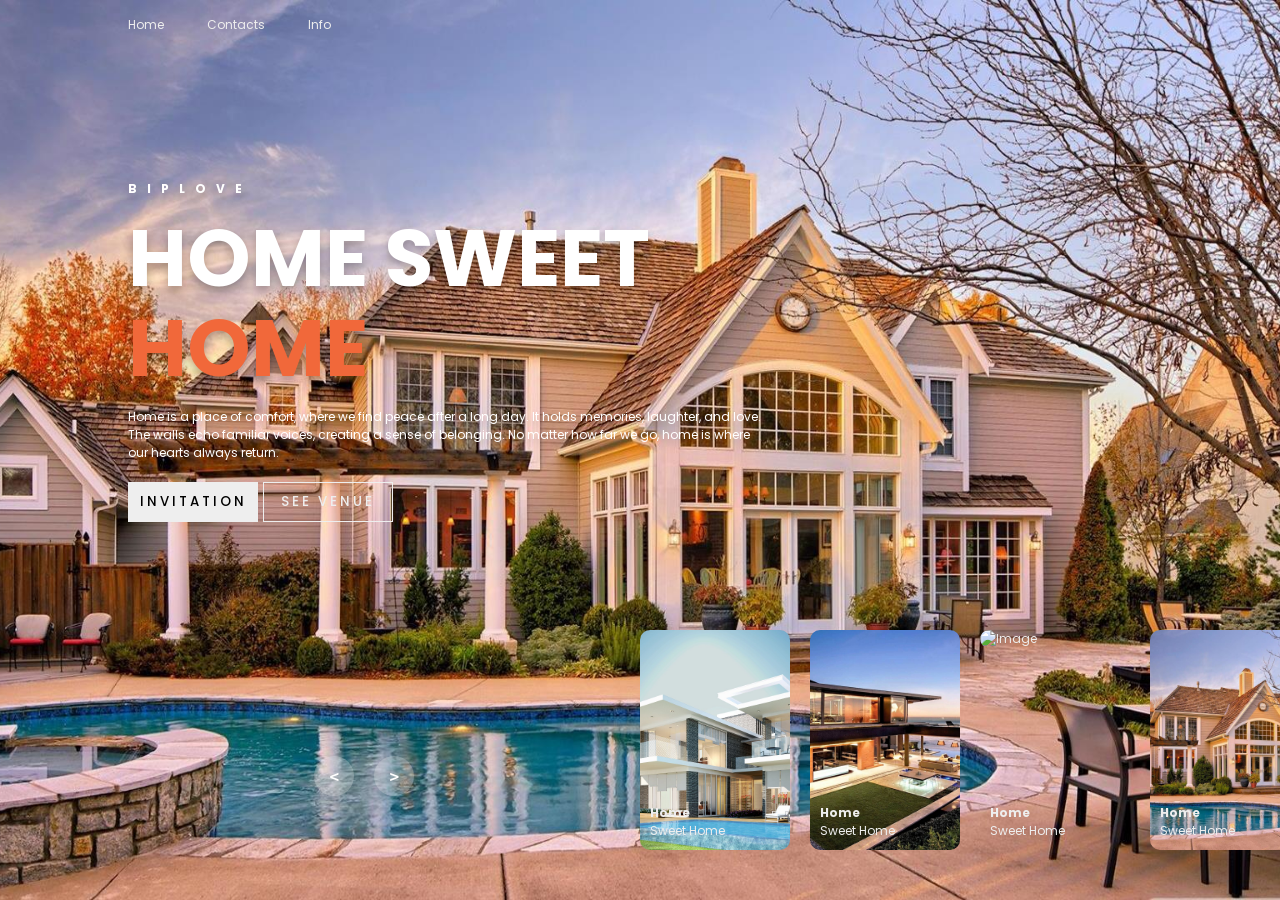
==== index.html @ fd87e5a3 "Basic template done. Slider and Pop up created" ====
<!DOCTYPE html>
<html lang="en">

<head>
    <meta charset="UTF-8">
    <meta name="viewport" content="width=device-width, initial-scale=1.0">
    <link rel="stylesheet" href="style.css">
    <title>Slider Project</title>
</head>

<body>
    <!-- HEADER -->
    <header>
        <nav>
            <a href="">Home</a>
            <a href="">Contacts</a>
            <a href="">Info</a>
        </nav>
    </header>
    <!-- HEADER -->

    <!-- CAROUSEL -->
    <div class="carousel">
        <div class="list">
            <div class="item">
                <img src="image/img1.jpg" alt="Image1">
                <div class="content">
                    <div class="author">BIPLOVE</div>
                    <div class="title">HOME SWEET</div>
                    <div class="topic">HOME</div>
                    <div class="des">
                        Home is a place of comfort, where we find peace after a long day. It holds memories, laughter, and love. The walls echo familiar voices, creating a sense of belonging. No matter how far we go, home is where our hearts always return.
                    </div>
                    <div class="buttons">
                        <button>INVITATION</button>
                        <button>SEE VENUE</button>
                    </div>
                </div>
            </div>

            <div class="item">
                <img src="image/img2.jpg" alt="Image1">
                <div class="content">
                    <div class="author">BIPLOVE</div>
                    <div class="title">HOME SWEET</div>
                    <div class="topic">HOME</div>
                    <div class="des">
                        Family is our first connection in life, offering unconditional support and care. They guide us through challenges, celebrate our victories, and stand by us in failure. Whether by blood or bond, a loving family builds the foundation for confidence, resilience, and emotional strength throughout life.
                    </div>
                    <div class="buttons">
                        <button>INVITATION</button>
                        <button>SEE VENUE</button>
                    </div>
                </div>
            </div>

            <div class="item">
                <img src="image/img3.jpg" alt="Image1">
                <div class="content">
                    <div class="author">BIPLOVE</div>
                    <div class="title">HOME SWEET</div>
                    <div class="topic">HOME</div>
                    <div class="des">
                        A home is more than bricks and furniture; it's where we grow, learn, and dream. It shapes our identity and provides stability in an ever-changing world. With every room filled with warmth and familiarity, a home becomes a reflection of the people who live within.
                    </div>
                    <div class="buttons">
                        <button>INVITATION</button>
                        <button>SEE VENUE</button>
                    </div>
                </div>
            </div>

            <div class="item">
                <img src="image/img4.png" alt="Image1">
                <div class="content">
                    <div class="author">BIPLOVE</div>
                    <div class="title">HOME SWEET</div>
                    <div class="topic">HOME</div>
                    <div class="des">
                        Family brings meaning to our lives through shared traditions, meals, and moments. Their presence turns ordinary days into memories worth cherishing. Though disagreements may arise, love binds a family together. In their company, we find acceptance, understanding, and a reminder that we are never truly alone.
                    </div>
                    <div class="buttons">
                        <button>INVITATION</button>
                        <button>SEE VENUE</button>
                    </div>
                </div>
            </div>
        </div>

        <!-- THUMBNAIL -->
        <div class="thumbnail">

            <div class="item">
                <img src="image/img2.jpg" alt="Image">
                <div class="content">
                    <div class="title">
                        Home
                    </div>
                    <div class="des">
                        Sweet Home
                    </div>
                </div>
            </div>

            <div class="item">
                <img src="image/img3.jpg" alt="Image">
                <div class="content">
                    <div class="title">
                        Home
                    </div>
                    <div class="des">
                        Sweet Home
                    </div>
                </div>
            </div>

            <div class="item">
                <img src="image/img4.jpg" alt="Image">
                <div class="content">
                    <div class="title">
                        Home
                    </div>
                    <div class="des">
                        Sweet Home
                    </div>
                </div>
            </div>

            <div class="item">
                <img src="image/img1.jpg" alt="Image">
                <div class="content">
                    <div class="title">
                        Home
                    </div>
                    <div class="des">
                        Sweet Home
                    </div>
                </div>
            </div>
        </div>

        <!-- ARROWS -->
        <div class="arrows">
            <button id="prev"><</button>
            <button id="next">></button>
        </div>

        <div class="time"></div>
    </div>

    <!-- CAROUSEL -->

    <!-- POPUP -->
<div class="popup" id="popup">
    <div class="popup-content">
        <span class="close-btn" id="closePopup">&times;</span>
        <img src="image/imagePop.png" alt="Popup" />
    </div>
</div>


    <script src="app.js"></script>
</body>

</html>
---- style.css ----
@import url('https://fonts.googleapis.com/css2?family=Poppins:ital,wght@0,100;0,200;0,300;0,400;0,500;0,600;0,700;0,800;0,900;1,100;1,200;1,300;1,400;1,500;1,600;1,700;1,800;1,900&display=swap');

body{
    font-family: "Poppins", sans-serif;
    background-color: black;
    color: #eee;
    margin: 0;
    font-size: 12px;
}
a{
    text-decoration: none;
    color: #eee;
}
header{
    width: 1140px;
    max-width: 80%;
    margin: auto;
    height: 50px;
    display: flex;
    align-items: center;
    position: relative;
    z-index: 100;
}
header a{
    margin-right: 40px;
}


/* CAROUSEL */
.carousel{
    width: 100vw;
    height: 100vh;
    overflow: hidden;
    margin-top: -50px;
    position: relative;
}
.carousel .list .item{
    position: absolute;
    inset: 0 0 0 0;
}
.carousel .list .item img{
    width: 100%;
    height: 100%;
    object-fit: cover;
}
.carousel .list .item .content{
    position: absolute;
    top: 20%;
    width: 1140px;
    max-width: 80%;
    left: 50%;
    transform: translateX(-50%);
    padding-right: 30%;
    box-sizing: border-box;
    color: #fff;
    text-shadow: 0 5px 10px #0004;
}
.carousel .list .item .content .author{
    font-weight: bold;
    letter-spacing: 10px;
}
.carousel .list .item .content .title,
.carousel .list .item .content .topic{
    font-weight: bold;
    font-size: 5rem;
    list-style: 1.3rem;
}
.carousel .list .item .content .topic{
    margin-top: -30px;
    color: #f1683a;
}
.carousel .list .item .content .buttons{
    display: grid;
    grid-template-columns: repeat(2, 130px);
    grid-template-rows: 40px;
    gap: 5px;
    margin-top: 20px;
}
.carousel .list .item .content button{
    border: none;
    background-color: #eee;
    letter-spacing: 3px;
    font-family: Poppins;
    font-weight: 500;
}
.carousel .list .item .content button:nth-child(2){
    background-color: transparent;
    color: #eee;
    border: 1px solid #eee;
}

/* THUMBNAIL */
.thumbnail{
    position: absolute;
    bottom: 50px;
    left: 50%;
    width: max-content;
    z-index: 100;
    display: flex;
    gap: 20px;
}
.thumbnail .item{
    width: 150px;
    height: 220px;
    flex-shrink: 0;
    position: relative;
}
.thumbnail .item img{
    width: 100%;
    height: 100%;
    object-fit: cover;
    border-radius: 10px;
}
.thumbnail .item .content{
    position: absolute;
    bottom: 10px;
    left: 10px;
    right: 10px;
}
.thumbnail .item .content .title{
    font-weight: bold;
}

/* ARROWS */
.arrows{
    position: absolute;
    top: 84%;
    right: 52%;
    width: 300px;
    max-width: 30%;
    display: flex;
    gap: 20px;
    align-items: center;
}
.arrows button{
    width: 40px;
    height: 40px;
    border-radius: 50%;
    background-color: #eee4;
    border: none;
    font-family: monospace;
    color: #fff;
    font-weight: bold;
    font-size: large;
    transition: .5s;
    z-index: 100;
}
.arrows button:hover{
    background-color: #eee;
    color: #555;
}

/* ANIMATION */
.carousel .list .item:nth-child(1){
    z-index: 1;
}
.carousel .list .item:nth-child(1) .author,
.carousel .list .item:nth-child(1) .title,
.carousel .list .item:nth-child(1) .topic,
.carousel .list .item:nth-child(1) .des,
.carousel .list .item:nth-child(1) .buttons{
    transform: translateY(50px);
    filter: blur(20px);
    opacity: 0;
    animation: showContent 0.5s 1s linear forwards;
}
@keyframes showContent {
    to{
        opacity: 1;
        filter: blur(0);
        transform: translateY(0);
    }
}
.carousel .list .item:nth-child(1) .title{
    animation-delay: 1.2s;
}
.carousel .list .item:nth-child(1) .topic{
    animation-delay: 1.4s;
}
.carousel .list .item:nth-child(1) .des{
    animation-delay: 1.6s;
}
.carousel .list .item:nth-child(1) .buttons{
    animation-delay: 1.8s;
}

/* EFFECT NEXT CLICK */
.carousel.next .list .item:nth-child(1) img{
    width: 150px;
    height: 220px;
    position: absolute;
    left: 50%;
    bottom: 50px;
    border-radius: 20px;
    animation: showImage 0.5s linear 1 forwards;
}
@keyframes showImage {
    to{
        width: 100%;
        height: 100%;
        left: 0;
        bottom: 0;
        border-radius: 0;
    }
}
.carousel.next .thumbnail .item:nth-last-child(1){
    width: 0;
    overflow: hidden;
    animation: showThumbnail .5s linear 1 forwards;
}
@keyframes showThumbnail {
    to{
        width: 150px;
    }
}
.carousel.next .thumbnail{
    transform: translateX(150px);
    animation: transformThumbnail;
}
@keyframes transformThumbnail {
    to{
        transform: translateX(0);
    }
}

/* EFFECT PREV CLICK */
.carousel.prev .list .item:nth-child(2){
    z-index: 2;
}
.carousel.prev .list .item:nth-child(2) img{
    position: absolute;
    bottom: 0;
    left: 0;
    animation: outImage 0.5s linear 1 forwards;
}
@keyframes outImage {
    to{
        width: 150px;
        height: 220px;
        border-radius: 20px;
        left: 50%;
        bottom: 50px;
    }
}
.carousel.prev .thumbnail .item:nth-child(1){
    width: 0;
    overflow: hidden;
    opacity: 0;
    animation: showThumbnail 0.5s linear 1 forwards;
}
.carousel.prev .list .item:nth-child(2) .author,
.carousel.prev .list .item:nth-child(2) .title,
.carousel.prev .list .item:nth-child(2) .topic,
.carousel.prev .list .item:nth-child(2) .des,
.carousel.prev .list .item:nth-child(2) .buttons{
    animation: contentOut 1.5s linear 1 forwards;
}
@keyframes contentOut{
    to{
        transform: translateY(-150px);
        filter: blur(20px);
        opacity: 0;
    }
}
.carousel.next .arrows button,
.carousel.prev .arrows button{
    pointer-events: none;
}
/* TIME */
.time{
    width: 0%;
    height: 5px;
    background-color: #f1683a;
    position: absolute;
    z-index: 100;
    top: 0;
    left: 0;
}
.carousel.next .time,
.carousel.prev .time{
    width: 100%;
    animation: timeRunning 2s linear 1 forwards;
}
@keyframes timeRunning{
    to{
        width: 0;
    }
}

/* RESPONSIVE */
@media screen and (max-width: 678px){
    .carousel .list .item .content{
        padding-right: 0;
    }
    .carousel .list .item .content .title{
        font-size: 30px;
    }
}


/* POPUP */
.popup {
    position: fixed;
    top: 0;
    left: 0;
    width: 100%;
    height: 100%;
    background-color: rgba(0, 0, 0, 0.8);
    display: none;
    justify-content: center;
    align-items: center;
    z-index: 999;
}

.popup-content {
    position: relative;
    max-width: 90%;
    max-height: 90%;
}

.popup-content img {
    width: 100%;
    height: auto;
    border-radius: 10px;
}

.close-btn {
    position: absolute;
    top: -15px;
    right: -15px;
    font-size: 30px;
    color: white;
    cursor: pointer;
    background-color: #f1683a;
    border-radius: 50%;
    padding: 5px 10px;
    line-height: 30px;
}
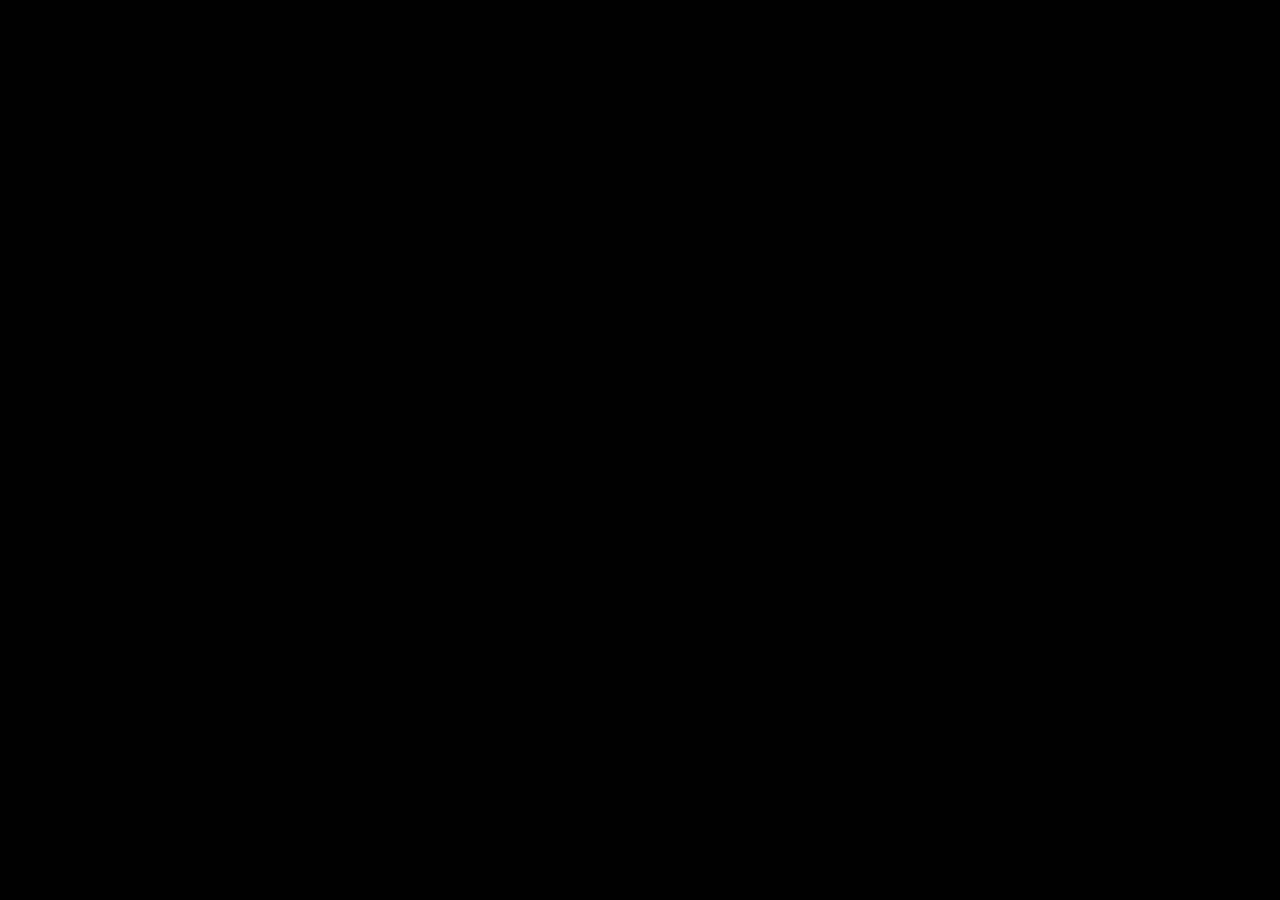
==== commit 89b5680a: "Create index.html" ====
--- a/index.html
+++ b/index.html
@@ -1,165 +1,136 @@
-<!DOCTYPE html>
-<html lang="en">
-
-<head>
-    <meta charset="UTF-8">
-    <meta name="viewport" content="width=device-width, initial-scale=1.0">
-    <link rel="stylesheet" href="style.css">
-    <title>Slider Project</title>
-</head>
-
-<body>
-    <!-- HEADER -->
-    <header>
-        <nav>
-            <a href="">Home</a>
-            <a href="">Contacts</a>
-            <a href="">Info</a>
-        </nav>
-    </header>
-    <!-- HEADER -->
-
-    <!-- CAROUSEL -->
-    <div class="carousel">
-        <div class="list">
-            <div class="item">
-                <img src="image/img1.jpg" alt="Image1">
-                <div class="content">
-                    <div class="author">BIPLOVE</div>
-                    <div class="title">HOME SWEET</div>
-                    <div class="topic">HOME</div>
-                    <div class="des">
-                        Home is a place of comfort, where we find peace after a long day. It holds memories, laughter, and love. The walls echo familiar voices, creating a sense of belonging. No matter how far we go, home is where our hearts always return.
-                    </div>
-                    <div class="buttons">
-                        <button>INVITATION</button>
-                        <button>SEE VENUE</button>
-                    </div>
-                </div>
-            </div>
-
-            <div class="item">
-                <img src="image/img2.jpg" alt="Image1">
-                <div class="content">
-                    <div class="author">BIPLOVE</div>
-                    <div class="title">HOME SWEET</div>
-                    <div class="topic">HOME</div>
-                    <div class="des">
-                        Family is our first connection in life, offering unconditional support and care. They guide us through challenges, celebrate our victories, and stand by us in failure. Whether by blood or bond, a loving family builds the foundation for confidence, resilience, and emotional strength throughout life.
-                    </div>
-                    <div class="buttons">
-                        <button>INVITATION</button>
-                        <button>SEE VENUE</button>
-                    </div>
-                </div>
-            </div>
-
-            <div class="item">
-                <img src="image/img3.jpg" alt="Image1">
-                <div class="content">
-                    <div class="author">BIPLOVE</div>
-                    <div class="title">HOME SWEET</div>
-                    <div class="topic">HOME</div>
-                    <div class="des">
-                        A home is more than bricks and furniture; it's where we grow, learn, and dream. It shapes our identity and provides stability in an ever-changing world. With every room filled with warmth and familiarity, a home becomes a reflection of the people who live within.
-                    </div>
-                    <div class="buttons">
-                        <button>INVITATION</button>
-                        <button>SEE VENUE</button>
-                    </div>
-                </div>
-            </div>
-
-            <div class="item">
-                <img src="image/img4.png" alt="Image1">
-                <div class="content">
-                    <div class="author">BIPLOVE</div>
-                    <div class="title">HOME SWEET</div>
-                    <div class="topic">HOME</div>
-                    <div class="des">
-                        Family brings meaning to our lives through shared traditions, meals, and moments. Their presence turns ordinary days into memories worth cherishing. Though disagreements may arise, love binds a family together. In their company, we find acceptance, understanding, and a reminder that we are never truly alone.
-                    </div>
-                    <div class="buttons">
-                        <button>INVITATION</button>
-                        <button>SEE VENUE</button>
-                    </div>
-                </div>
-            </div>
-        </div>
-
-        <!-- THUMBNAIL -->
-        <div class="thumbnail">
-
-            <div class="item">
-                <img src="image/img2.jpg" alt="Image">
-                <div class="content">
-                    <div class="title">
-                        Home
-                    </div>
-                    <div class="des">
-                        Sweet Home
-                    </div>
-                </div>
-            </div>
-
-            <div class="item">
-                <img src="image/img3.jpg" alt="Image">
-                <div class="content">
-                    <div class="title">
-                        Home
-                    </div>
-                    <div class="des">
-                        Sweet Home
-                    </div>
-                </div>
-            </div>
-
-            <div class="item">
-                <img src="image/img4.jpg" alt="Image">
-                <div class="content">
-                    <div class="title">
-                        Home
-                    </div>
-                    <div class="des">
-                        Sweet Home
-                    </div>
-                </div>
-            </div>
-
-            <div class="item">
-                <img src="image/img1.jpg" alt="Image">
-                <div class="content">
-                    <div class="title">
-                        Home
-                    </div>
-                    <div class="des">
-                        Sweet Home
-                    </div>
-                </div>
-            </div>
-        </div>
-
-        <!-- ARROWS -->
-        <div class="arrows">
-            <button id="prev"><</button>
-            <button id="next">></button>
-        </div>
-
-        <div class="time"></div>
-    </div>
-
-    <!-- CAROUSEL -->
-
-    <!-- POPUP -->
-<div class="popup" id="popup">
-    <div class="popup-content">
-        <span class="close-btn" id="closePopup">&times;</span>
-        <img src="image/imagePop.png" alt="Popup" />
-    </div>
-</div>
-
-
-    <script src="app.js"></script>
-</body>
-
-</html>+<!DOCTYPE html>
+<html lang="en">
+<head>
+  <meta charset="UTF-8">
+  <meta name="viewport" content="width=device-width, initial-scale=1.0">
+  <link rel="icon" type="image/jpg" href="img1.png" />
+  <title>Griha Pravesh Invite</title>
+  <style>
+    * {
+      margin: 0;
+      padding: 0;
+      box-sizing: border-box;
+    }
+
+    body, html {
+      height: 100%;
+      background: #000;
+      font-family: Arial, sans-serif;
+    }
+
+    /* Main Video Styling */
+    #main-video {
+      width: 100%;
+      height: 80vh;
+      object-fit: cover;
+      display: block;
+    }
+
+    /* Popup Container */
+    #popup-container {
+      position: fixed;
+      top: 0; left: 0;
+      width: 100%;
+      height: 100%;
+      background: rgba(0, 0, 0, 0.85);
+      display: flex;
+      justify-content: center;
+      align-items: center;
+      opacity: 0;
+      visibility: hidden;
+      transition: opacity 0.6s ease, visibility 0.6s ease;
+      z-index: 1000;
+    }
+
+    #popup-container.show {
+      opacity: 1;
+      visibility: visible;
+    }
+
+    #popup-container video {
+      width: 80%;
+      max-width: 700px;
+      border-radius: 10px;
+      box-shadow: 0 0 20px rgba(255, 255, 255, 0.2);
+    }
+
+    /* Close Button */
+    #close-btn {
+      position: absolute;
+      top: 20px;
+      right: 30px;
+      color: white;
+      font-size: 30px;
+      cursor: pointer;
+      font-weight: bold;
+      z-index: 1001;
+    }
+
+    /* Map Button */
+    #map-button {
+      display: block;
+      position: fixed;
+      bottom: 30px;
+      left: 50%;
+      transform: translateX(-50%);
+      padding: 12px 25px;
+      background: #007BFF;
+      color: white;
+      font-size: 18px;
+      text-decoration: none;
+      border-radius: 8px;
+      box-shadow: 0 0 10px rgba(0, 0, 0, 0.3);
+      z-index: 1002;
+      opacity: 0;
+      visibility: hidden;
+      transition: opacity 0.6s ease, visibility 0.6s ease, background 0.3s ease;
+    }
+
+    #map-button.show {
+      opacity: 1;
+      visibility: visible;
+    }
+
+    #map-button:hover {
+      background: #0056b3;
+    }
+  </style>
+</head>
+<body>
+
+  <!-- Main Video -->
+  <video id="main-video" src="Blue Black and White Modern Announcement Instagram Post (1).mp4" autoplay muted playsinline></video>
+
+  <!-- Popup Container -->
+  <div id="popup-container">
+    <div id="close-btn">&times;</div>
+    <video id="popup-video" src="video.mp4" autoplay muted playsinline></video>
+  </div>
+
+  <!-- Map Button -->
+  <a id="map-button" href="https://maps.app.goo.gl/3NxuTLvZvbszDTNm6" target="_blank">View Location on Google Maps</a>
+
+  <script>
+    const mainVideo = document.getElementById('main-video');
+    const popupContainer = document.getElementById('popup-container');
+    const popupVideo = document.getElementById('popup-video');
+    const closeBtn = document.getElementById('close-btn');
+    const mapButton = document.getElementById('map-button');
+
+    // Show popup when main video ends
+    mainVideo.addEventListener('ended', () => {
+      popupContainer.classList.add('show');
+      popupVideo.currentTime = 0;
+      popupVideo.play();
+    });
+
+    // Close popup and show map button
+    closeBtn.addEventListener('click', () => {
+      popupContainer.classList.remove('show');
+      popupVideo.pause();
+      mapButton.classList.add('show');
+    });
+  </script>
+
+</body>
+</html>
